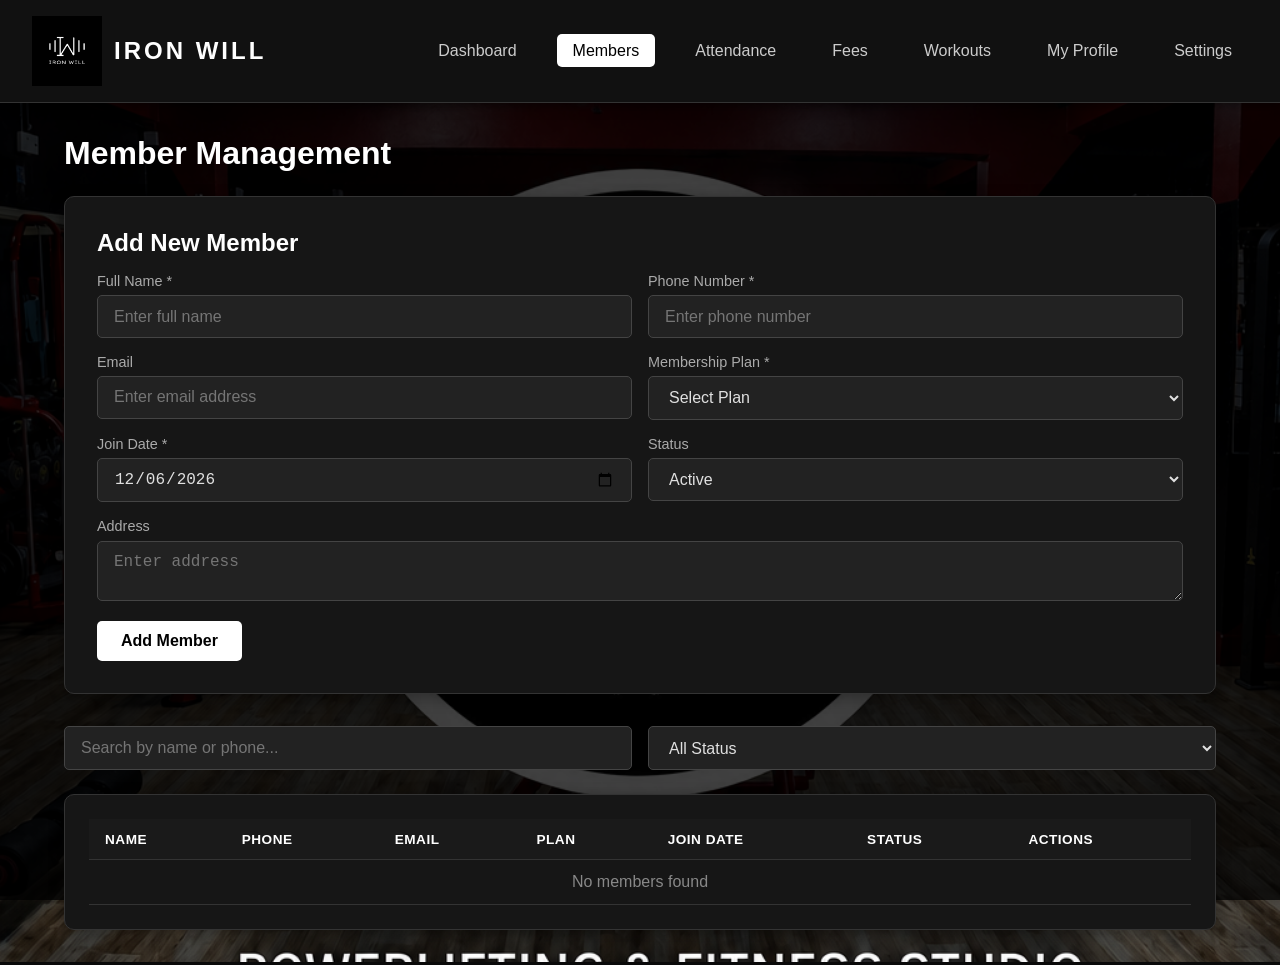
==== admin.html @ d0a92569 "Initial commit - IRON WILL Gym Management" ====
<!DOCTYPE html>
<html lang="en">
<head>
    <meta charset="UTF-8">
    <meta name="viewport" content="width=device-width, initial-scale=1.0">
    <title>Admin - Gym Management</title>
    <link rel="stylesheet" href="css/style.css">
</head>
<body>
    <nav class="navbar">
        <a href="index.html" class="logo"><img src="images/logo.png" alt="IRON WILL">IRON WILL</a>
        <ul class="nav-links">
            <li><a href="index.html">Dashboard</a></li>
            <li><a href="admin.html">Members</a></li>
            <li><a href="attendance.html">Attendance</a></li>
            <li><a href="fees.html">Fees</a></li>
            <li><a href="workouts.html">Workouts</a></li>
            <li><a href="member.html">My Profile</a></li>
            <li><a href="settings.html">Settings</a></li>
        </ul>
    </nav>

    <div class="container">
        <h1>Member Management</h1>

        <!-- Add Member Form -->
        <div class="form-container">
            <h2 id="formTitle">Add New Member</h2>
            <form id="memberForm">
                <input type="hidden" id="memberId">
                <div class="form-row">
                    <div class="form-group">
                        <label for="memberName">Full Name *</label>
                        <input type="text" id="memberName" placeholder="Enter full name" required>
                    </div>
                    <div class="form-group">
                        <label for="memberPhone">Phone Number *</label>
                        <input type="tel" id="memberPhone" placeholder="Enter phone number" required>
                    </div>
                </div>
                <div class="form-row">
                    <div class="form-group">
                        <label for="memberEmail">Email</label>
                        <input type="email" id="memberEmail" placeholder="Enter email address">
                    </div>
                    <div class="form-group">
                        <label for="memberPlan">Membership Plan *</label>
                        <select id="memberPlan" required>
                            <option value="">Select Plan</option>
                            <option value="monthly">Monthly - &#8377;1,500</option>
                            <option value="quarterly">Quarterly - &#8377;4,000</option>
                            <option value="half-yearly">Half Yearly - &#8377;7,000</option>
                            <option value="yearly">Yearly - &#8377;12,000</option>
                        </select>
                    </div>
                </div>
                <div class="form-row">
                    <div class="form-group">
                        <label for="memberJoinDate">Join Date *</label>
                        <input type="date" id="memberJoinDate" required>
                    </div>
                    <div class="form-group">
                        <label for="memberStatus">Status</label>
                        <select id="memberStatus">
                            <option value="active">Active</option>
                            <option value="inactive">Inactive</option>
                        </select>
                    </div>
                </div>
                <div class="form-group">
                    <label for="memberAddress">Address</label>
                    <textarea id="memberAddress" rows="2" placeholder="Enter address"></textarea>
                </div>
                <div style="display: flex; gap: 1rem; margin-top: 1rem;">
                    <button type="submit" class="btn btn-primary" id="submitBtn">Add Member</button>
                    <button type="button" class="btn btn-danger" id="cancelBtn" style="display:none;" onclick="cancelEdit()">Cancel</button>
                </div>
            </form>
        </div>

        <!-- Search -->
        <div class="search-bar">
            <input type="text" id="searchInput" placeholder="Search by name or phone...">
            <select id="filterStatus">
                <option value="all">All Status</option>
                <option value="active">Active</option>
                <option value="inactive">Inactive</option>
            </select>
        </div>

        <!-- Members Table -->
        <div class="table-container">
            <table>
                <thead>
                    <tr>
                        <th>Name</th>
                        <th>Phone</th>
                        <th>Email</th>
                        <th>Plan</th>
                        <th>Join Date</th>
                        <th>Status</th>
                        <th>Actions</th>
                    </tr>
                </thead>
                <tbody id="membersTable">
                </tbody>
            </table>
        </div>
    </div>

    <!-- Delete Confirmation Modal -->
    <div class="modal-overlay" id="deleteModal">
        <div class="modal">
            <h2>Confirm Delete</h2>
            <p>Are you sure you want to delete this member? This will also remove their attendance, fee, and workout records.</p>
            <div class="modal-actions">
                <button class="btn btn-danger" id="confirmDeleteBtn">Delete</button>
                <button class="btn btn-primary" onclick="closeDeleteModal()">Cancel</button>
            </div>
        </div>
    </div>

    <script src="js/store.js"></script>
    <script src="js/utils.js"></script>
    <script src="js/admin.js"></script>
</body>
</html>
---- css/style.css ----
* {
    margin: 0;
    padding: 0;
    box-sizing: border-box;
}

body {
    font-family: 'Segoe UI', Tahoma, Geneva, Verdana, sans-serif;
    background: #0a0a0a;
    background-image: url('../images/gym-bg.png');
    background-size: cover;
    background-position: center;
    background-attachment: fixed;
    background-repeat: no-repeat;
    color: #e0e0e0;
    min-height: 100vh;
}

body::before {
    content: '';
    position: fixed;
    top: 0;
    left: 0;
    width: 100%;
    height: 100%;
    background: rgba(0, 0, 0, 0.75);
    z-index: -1;
}

/* Navigation */
.navbar {
    background: #111;
    padding: 1rem 2rem;
    display: flex;
    justify-content: space-between;
    align-items: center;
    box-shadow: 0 2px 10px rgba(0, 0, 0, 0.5);
    position: sticky;
    top: 0;
    z-index: 100;
    border-bottom: 1px solid #333;
}

.navbar .logo {
    font-size: 1.5rem;
    font-weight: bold;
    color: #fff;
    text-decoration: none;
    letter-spacing: 3px;
    text-transform: uppercase;
    display: flex;
    align-items: center;
    gap: 0.75rem;
}

.navbar .logo img {
    height: 70px;
    width: auto;
}

.navbar .nav-links {
    display: flex;
    list-style: none;
    gap: 1.5rem;
}

.navbar .nav-links a {
    color: #ccc;
    text-decoration: none;
    padding: 0.5rem 1rem;
    border-radius: 5px;
    transition: background 0.3s, color 0.3s;
}

.navbar .nav-links a:hover,
.navbar .nav-links a.active {
    background: #fff;
    color: #000;
}

/* Main Content */
.container {
    max-width: 1200px;
    margin: 2rem auto;
    padding: 0 1.5rem;
}

h1 {
    color: #fff;
    margin-bottom: 1.5rem;
    font-size: 2rem;
}

h2 {
    color: #fff;
    margin-bottom: 1rem;
}

/* Cards */
.dashboard-cards {
    display: grid;
    grid-template-columns: repeat(auto-fit, minmax(250px, 1fr));
    gap: 1.5rem;
    margin-bottom: 2rem;
}

.card {
    background: #161616;
    border: 1px solid #333;
    border-radius: 10px;
    padding: 1.5rem;
    box-shadow: 0 4px 15px rgba(0, 0, 0, 0.3);
    transition: transform 0.3s;
}

.card:hover {
    transform: translateY(-5px);
    border-color: #555;
}

.card h3 {
    color: #aaa;
    margin-bottom: 0.5rem;
    font-size: 0.9rem;
    text-transform: uppercase;
    letter-spacing: 0.5px;
}

.card .stat {
    font-size: 2.5rem;
    font-weight: bold;
    color: #fff;
}

.card .label {
    color: #777;
    font-size: 0.9rem;
}

/* Forms */
.form-container {
    background: #161616;
    border: 1px solid #333;
    border-radius: 10px;
    padding: 2rem;
    margin-bottom: 2rem;
    box-shadow: 0 4px 15px rgba(0, 0, 0, 0.3);
}

.form-group {
    margin-bottom: 1rem;
}

.form-group label {
    display: block;
    margin-bottom: 0.4rem;
    color: #aaa;
    font-size: 0.9rem;
}

.form-group input,
.form-group select,
.form-group textarea {
    width: 100%;
    padding: 0.7rem 1rem;
    border: 1px solid #444;
    border-radius: 5px;
    background: #222;
    color: #e0e0e0;
    font-size: 1rem;
}

.form-group input:focus,
.form-group select:focus,
.form-group textarea:focus {
    outline: none;
    border-color: #fff;
}

.form-row {
    display: grid;
    grid-template-columns: repeat(auto-fit, minmax(200px, 1fr));
    gap: 1rem;
}

/* Buttons */
.btn {
    padding: 0.7rem 1.5rem;
    border: none;
    border-radius: 5px;
    cursor: pointer;
    font-size: 1rem;
    font-weight: 600;
    transition: background 0.3s, transform 0.2s;
}

.btn:hover {
    transform: translateY(-2px);
}

.btn-primary {
    background: #fff;
    color: #000;
}

.btn-primary:hover {
    background: #ddd;
}

.btn-success {
    background: #ccc;
    color: #000;
}

.btn-success:hover {
    background: #aaa;
}

.btn-danger {
    background: #444;
    color: #fff;
}

.btn-danger:hover {
    background: #666;
}

.btn-sm {
    padding: 0.4rem 0.8rem;
    font-size: 0.85rem;
}

/* Tables */
.table-container {
    background: #161616;
    border: 1px solid #333;
    border-radius: 10px;
    padding: 1.5rem;
    overflow-x: auto;
    box-shadow: 0 4px 15px rgba(0, 0, 0, 0.3);
}

table {
    width: 100%;
    border-collapse: collapse;
}

table th,
table td {
    padding: 0.8rem 1rem;
    text-align: left;
    border-bottom: 1px solid #333;
}

table th {
    background: #1a1a1a;
    color: #fff;
    font-weight: 600;
    text-transform: uppercase;
    font-size: 0.85rem;
    letter-spacing: 0.5px;
}

table tr:hover {
    background: #1e1e1e;
}

/* Status badges */
.badge {
    padding: 0.3rem 0.7rem;
    border-radius: 15px;
    font-size: 0.8rem;
    font-weight: 600;
}

.badge-active {
    background: #ffffff22;
    color: #fff;
    border: 1px solid #fff;
}

.badge-inactive {
    background: #55555533;
    color: #888;
    border: 1px solid #555;
}

.badge-paid {
    background: #ffffff22;
    color: #fff;
    border: 1px solid #fff;
}

.badge-pending {
    background: #88888833;
    color: #aaa;
    border: 1px solid #888;
}

.badge-overdue {
    background: #44444433;
    color: #666;
    border: 1px solid #666;
}

/* Search/Filter */
.search-bar {
    display: flex;
    gap: 1rem;
    margin-bottom: 1.5rem;
    flex-wrap: wrap;
}

.search-bar input,
.search-bar select {
    padding: 0.7rem 1rem;
    border: 1px solid #444;
    border-radius: 5px;
    background: #222;
    color: #e0e0e0;
    font-size: 1rem;
    flex: 1;
    min-width: 200px;
}

.search-bar input:focus,
.search-bar select:focus {
    outline: none;
    border-color: #fff;
}

/* Modal */
.modal-overlay {
    display: none;
    position: fixed;
    top: 0;
    left: 0;
    width: 100%;
    height: 100%;
    background: rgba(0, 0, 0, 0.8);
    z-index: 200;
    justify-content: center;
    align-items: center;
}

.modal-overlay.show {
    display: flex;
}

.modal {
    background: #161616;
    border: 1px solid #444;
    border-radius: 10px;
    padding: 2rem;
    max-width: 500px;
    width: 90%;
    max-height: 80vh;
    overflow-y: auto;
}

.modal h2 {
    margin-bottom: 1.5rem;
}

.modal-actions {
    display: flex;
    gap: 1rem;
    justify-content: flex-end;
    margin-top: 1.5rem;
}

/* Toast notifications */
.toast {
    position: fixed;
    bottom: 2rem;
    right: 2rem;
    padding: 1rem 1.5rem;
    border-radius: 8px;
    color: #000;
    font-weight: 600;
    z-index: 300;
    animation: slideIn 0.3s ease, fadeOut 0.3s ease 2.7s forwards;
}

.toast-success {
    background: #fff;
    color: #000;
}

.toast-error {
    background: #888;
    color: #000;
}

@keyframes slideIn {
    from { transform: translateX(100%); opacity: 0; }
    to { transform: translateX(0); opacity: 1; }
}

@keyframes fadeOut {
    from { opacity: 1; }
    to { opacity: 0; }
}

/* Responsive */
@media (max-width: 768px) {
    .navbar {
        flex-direction: column;
        gap: 1rem;
    }

    .navbar .nav-links {
        flex-wrap: wrap;
        justify-content: center;
    }

    .form-row {
        grid-template-columns: 1fr;
    }

    .dashboard-cards {
        grid-template-columns: 1fr;
    }
}
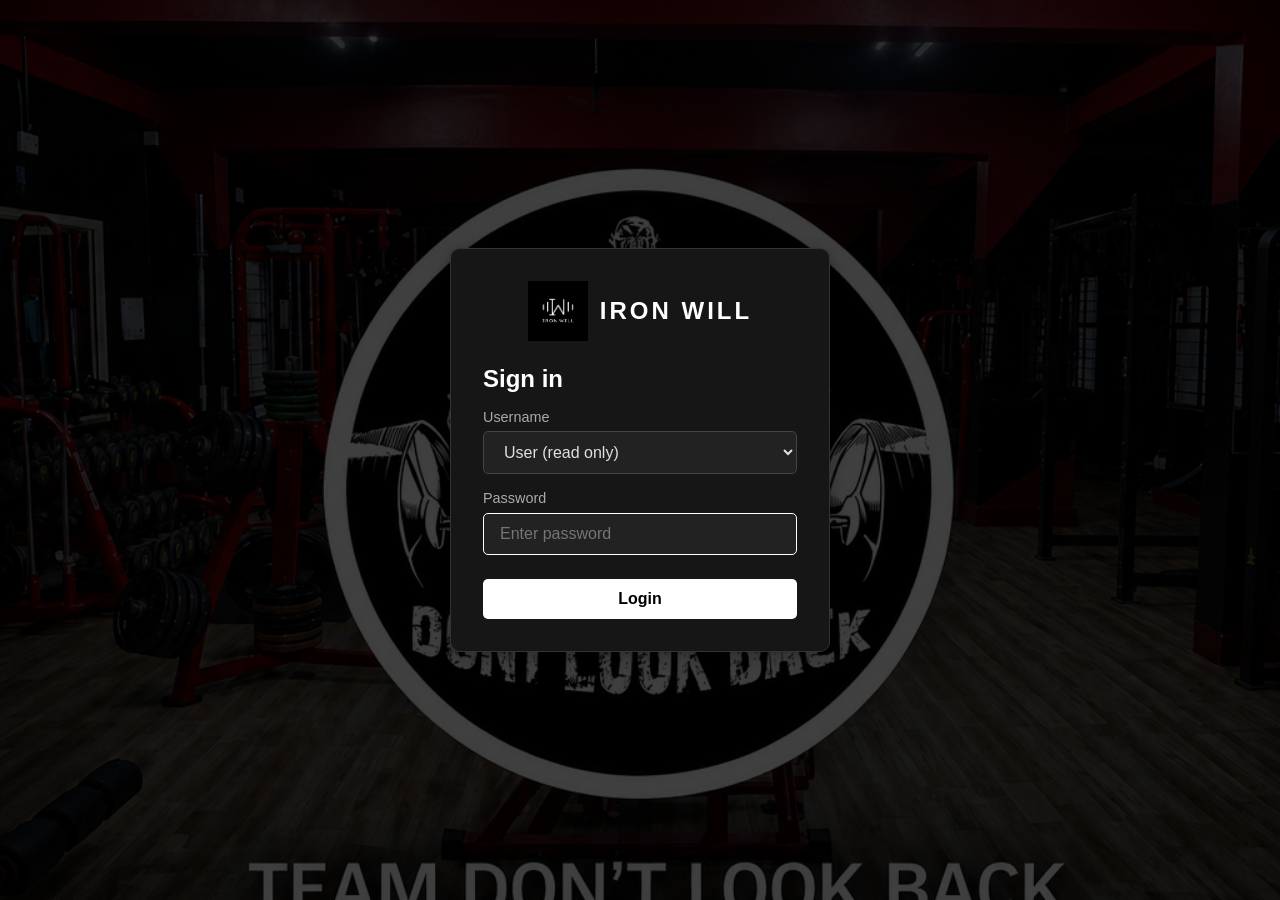
==== commit 64253074: "Add login page with read-only user and admin roles, and token transfer link/QR - login.html + js/aut" ====
--- a/admin.html
+++ b/admin.html
@@ -4,6 +4,7 @@
     <meta charset="UTF-8">
     <meta name="viewport" content="width=device-width, initial-scale=1.0">
     <title>Admin - Gym Management</title>
+    <script src="js/auth.js"></script>
     <link rel="stylesheet" href="css/style.css">
 </head>
 <body>
@@ -24,7 +25,7 @@
         <h1>Member Management</h1>
 
         <!-- Add Member Form -->
-        <div class="form-container">
+        <div class="form-container admin-only">
             <h2 id="formTitle">Add New Member</h2>
             <form id="memberForm">
                 <input type="hidden" id="memberId">
@@ -99,7 +100,7 @@
                         <th>Plan</th>
                         <th>Join Date</th>
                         <th>Status</th>
-                        <th>Actions</th>
+                        <th class="admin-only">Actions</th>
                     </tr>
                 </thead>
                 <tbody id="membersTable">
--- a/css/style.css
+++ b/css/style.css
@@ -422,3 +422,88 @@
         grid-template-columns: 1fr;
     }
 }
+
+/* ===== Roles: read-only users never see admin controls ===== */
+html.role-user .admin-only {
+    display: none !important;
+}
+
+/* Nav: signed-in user + logout */
+.navbar .nav-links .nav-user {
+    display: flex;
+    align-items: center;
+    gap: 0.5rem;
+    color: #ccc;
+}
+
+.nav-user-name {
+    font-weight: 600;
+    color: #fff;
+}
+
+.role-badge {
+    font-size: 0.75rem;
+    padding: 0.2rem 0.5rem;
+    border-radius: 999px;
+    border: 1px solid #555;
+    white-space: nowrap;
+}
+
+.role-badge-admin {
+    color: #3fb950;
+    border-color: #3fb950;
+}
+
+.role-badge-user {
+    color: #f0c040;
+    border-color: #f0c040;
+}
+
+/* Login page */
+.login-wrapper {
+    min-height: 100vh;
+    display: flex;
+    align-items: center;
+    justify-content: center;
+    padding: 1.5rem;
+}
+
+.login-card {
+    width: 100%;
+    max-width: 380px;
+    margin-bottom: 0;
+}
+
+.login-brand {
+    display: flex;
+    align-items: center;
+    justify-content: center;
+    gap: 0.75rem;
+    margin-bottom: 1.5rem;
+    color: #fff;
+    font-size: 1.5rem;
+    font-weight: bold;
+    letter-spacing: 3px;
+}
+
+.login-brand img {
+    height: 60px;
+    width: auto;
+}
+
+.login-submit {
+    width: 100%;
+    margin-top: 0.5rem;
+}
+
+.login-error {
+    color: #f85149;
+    margin: 0.5rem 0;
+}
+
+.login-note {
+    color: #3fb950;
+    margin-top: 1rem;
+    font-size: 0.9rem;
+    text-align: center;
+}
